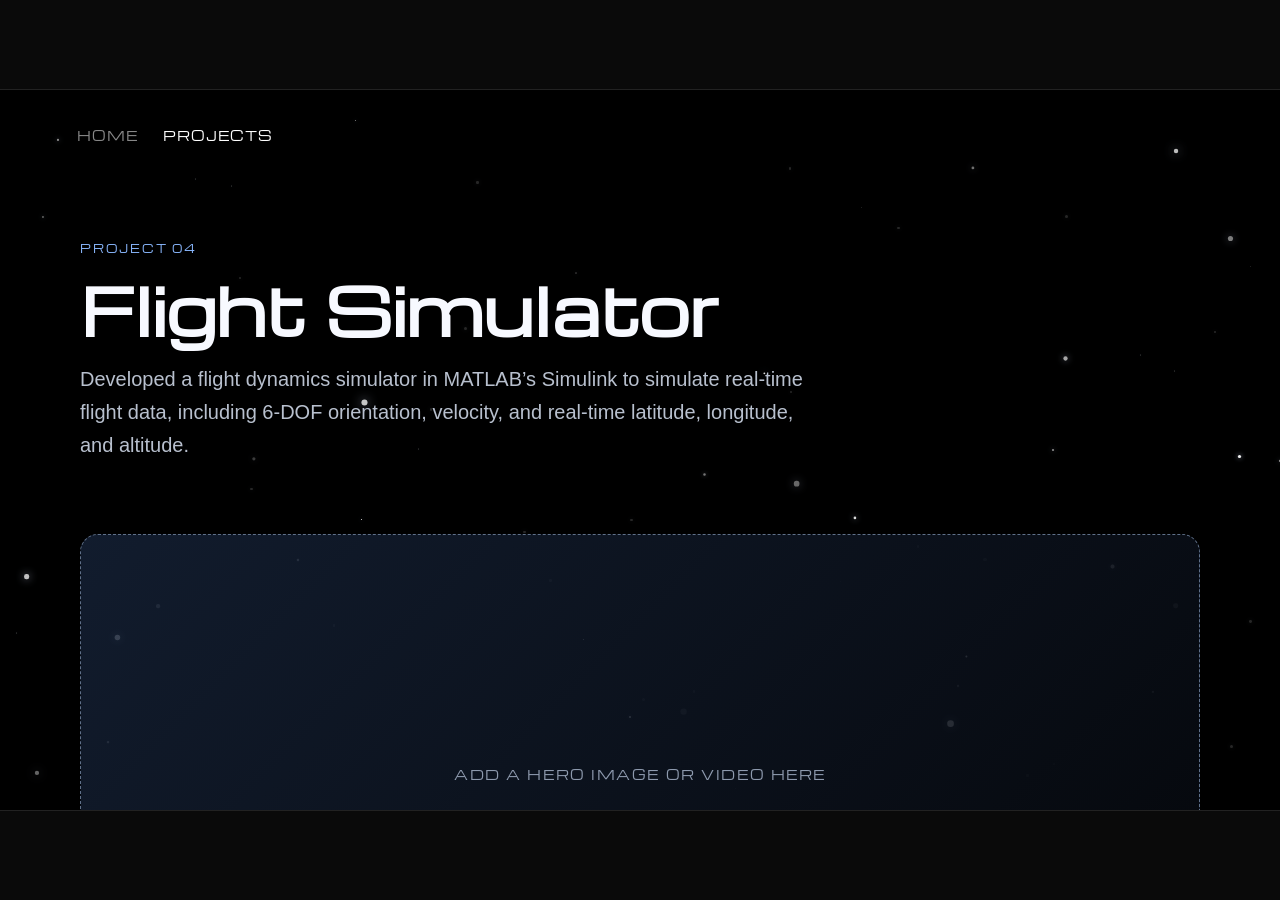
==== flight-simulator.html @ 3dca963f "Add files via upload" ====
<!DOCTYPE html>
<html lang="en">
<head>
  <meta charset="UTF-8">
  <meta name="viewport" content="width=device-width, initial-scale=1.0">
  <title>Flight Simulator — Jeff Wu</title>
  <link rel="stylesheet" href="project-template.css">
  <script src="project-background.js" defer></script>
</head>
<body>
  <main class="project-page">
    <header class="top-header"><nav><a href="index.html" class="nav-link">Home</a><a href="about.html" class="nav-link active">Projects</a></nav></header>
    <article class="project-content">
      <div class="eyebrow">Project 04</div>
      <h1>Flight Simulator</h1>
      <p class="intro">Developed a flight dynamics simulator in MATLAB’s Simulink to simulate real-time flight data, including 6-DOF orientation, velocity, and real-time latitude, longitude, and altitude.</p>
      <div class="project-image-placeholder">Add a hero image or video here</div>
      <section class="details-grid">
        <div class="detail-card"><h2>Overview</h2><p>Implemented a physical throttle and joystick to control the plane’s ailerons, elevators, rudders, and engine thrust in real time.</p></div>
        <div class="detail-card"><h2>Process & results</h2><p>Created a realistic visual environment of the simulator by linking Simulink to FlightGear, creating an integrated 3D interface system.</p></div>
      </section>
    </article>
  </main>
</body>
</html>
---- project-template.css ----
@import url('https://fonts.googleapis.com/css2?family=Michroma&display=swap');

* { box-sizing: border-box; }

body {
  height: 100vh;
  margin: 0;
  display: flex;
  align-items: center;
  justify-content: center;
  overflow: hidden;
  background: #0a0a0a;
  color: #f7f9ff;
  font-family: 'Michroma', sans-serif;
}

.project-page {
  position: relative;
  width: 100%;
  max-width: 100vw;
  max-height: 100vh;
  aspect-ratio: 16 / 9;
  overflow: auto;
  padding: clamp(90px, 12vw, 150px) 6% 64px;
  background: #000;
  outline: 1px solid #222;
}

.star-field {
  position: absolute;
  inset: 0;
  pointer-events: none;
  z-index: 0;
  overflow: hidden;
}

.background-star {
  position: absolute;
  display: block;
  border-radius: 50%;
  background: #fff;
  box-shadow: 0 0 5px rgba(210, 225, 255, .8);
  opacity: .15;
  transition: opacity 700ms ease, transform 700ms ease;
}

.shooting-star {
  position: absolute;
  width: 110px;
  height: 2px;
  border-radius: 999px;
  background: linear-gradient(90deg, transparent, rgba(220, 235, 255, .95), #fff);
  box-shadow: 0 0 8px rgba(210, 230, 255, .9);
  animation: shootAcross 1.1s ease-out forwards;
  transform-origin: right center;
}

.top-header, .project-content { position: relative; z-index: 1; }

.top-header {
  position: absolute;
  top: 5%;
  left: 6%;
}

.top-header nav { display: flex; gap: 2vw; }

.nav-link {
  color: #888;
  text-decoration: none;
  font-size: 1vw;
  letter-spacing: 1px;
  text-transform: uppercase;
}

.nav-link:hover, .nav-link.active { color: #fff; }

.project-content { max-width: 1120px; margin: auto; }

.eyebrow { color: #8ab8ff; font-size: 11px; letter-spacing: .16em; text-transform: uppercase; }
h1 { max-width: 900px; margin: 18px 0; font-size: clamp(30px, 5vw, 68px); line-height: 1.08; }
.intro { max-width: 730px; color: #b8c0ce; font-family: Arial, sans-serif; font-size: clamp(16px, 1.7vw, 20px); line-height: 1.65; }

.project-image-placeholder {
  display: grid;
  min-height: clamp(220px, 42vw, 480px);
  margin: clamp(36px, 6vw, 72px) 0;
  place-items: center;
  border: 1px dashed #60718a;
  border-radius: 18px;
  color: #8e9aae;
  background: linear-gradient(135deg, rgba(22, 35, 57, .8), rgba(5, 7, 11, .9));
  font-size: 13px;
  letter-spacing: .12em;
  text-align: center;
  text-transform: uppercase;
}

.details-grid { display: grid; grid-template-columns: repeat(2, minmax(0, 1fr)); gap: 24px; }
.detail-card { padding: 28px; border: 1px solid #25334b; border-radius: 14px; background: rgba(13, 19, 31, .72); }
.detail-card h2 { margin: 0 0 14px; font-size: 16px; }
.detail-card p { margin: 0; color: #b8c0ce; font-family: Arial, sans-serif; line-height: 1.65; }

@keyframes shootAcross {
  from { transform: translate(0, 0) rotate(-35deg); opacity: 0; }
  12% { opacity: 1; }
  to { transform: translate(-420px, 295px) rotate(-35deg); opacity: 0; }
}

@media (max-width: 680px) {
  .project-page { padding-top: 100px; }
  .details-grid { grid-template-columns: 1fr; }
  .nav-link { font-size: 11px; }
}
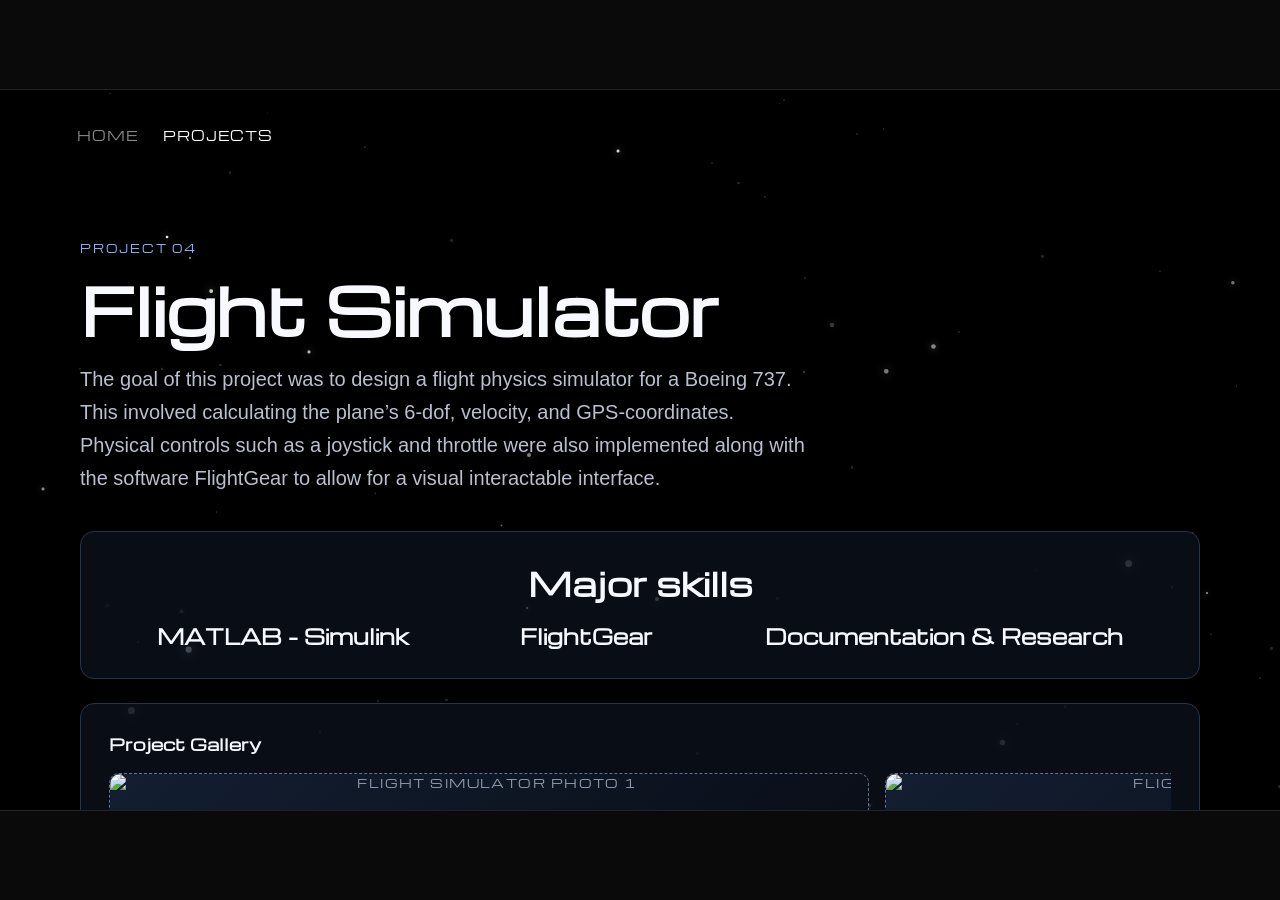
==== commit c5bc8eba: "Add files via upload" ====
--- a/flight-simulator.html
+++ b/flight-simulator.html
@@ -13,11 +13,26 @@
     <article class="project-content">
       <div class="eyebrow">Project 04</div>
       <h1>Flight Simulator</h1>
-      <p class="intro">Developed a flight dynamics simulator in MATLAB’s Simulink to simulate real-time flight data, including 6-DOF orientation, velocity, and real-time latitude, longitude, and altitude.</p>
-      <div class="project-image-placeholder">Add a hero image or video here</div>
+      <p class="intro">The goal of this project was to design a flight physics simulator for a Boeing 737. This involved calculating the plane’s 6-dof, velocity, and GPS-coordinates. Physical controls such as a joystick and throttle were also implemented along with the software FlightGear to allow for a visual interactable interface.</p>
       <section class="details-grid">
-        <div class="detail-card"><h2>Overview</h2><p>Implemented a physical throttle and joystick to control the plane’s ailerons, elevators, rudders, and engine thrust in real time.</p></div>
-        <div class="detail-card"><h2>Process & results</h2><p>Created a realistic visual environment of the simulator by linking Simulink to FlightGear, creating an integrated 3D interface system.</p></div>
+        <div class="detail-card" style="text-align: center;">
+          <h2 style="text-align: center; font-size: 2rem;">Major skills</h2>
+          <div style="display: flex; justify-content: space-around; align-items: center; gap: 1rem; font-size: 1.25rem; font-weight: bold; margin-top: 1rem;">
+            <span>MATLAB - Simulink</span>
+            <span>FlightGear</span>
+            <span>Documentation &amp; Research</span>
+          </div>
+        </div>
+        <section class="image-carousel" aria-label="Flight Simulator image carousel">
+          <h2>Project Gallery</h2>
+          <div class="carousel-track">
+            <div class="carousel-slide"><img src="https://lh3.googleusercontent.com/d/1lVQ-1gTrv2NPAA7FT-0GteNIbOTwVqK5" alt="Flight Simulator Photo 1"></div>
+            <div class="carousel-slide"><img src="https://lh3.googleusercontent.com/d/1QsnyifMpvP_pJePLXJufkZuaJi-mYTwR" alt="Flight Simulator Photo 2"></div>
+            <div class="carousel-slide"><img src="https://lh3.googleusercontent.com/d/1rD0hz2B_mtdhJuCenoVNtwKVt34U-dOE" alt="Flight Simulator Photo 3"></div>
+          </div>
+        </section>
+        <div class="detail-card"><h2>Process</h2><p>To calculate the 6-dof, the individual formulas for the position and orientation vectors were isolated from their respective matrices.</p><p>A map diagram of each formula and their respective variables were identified, then implemented in MATLAB’s Simulink.</p><p>Furthermore, the plane’s aerodynamic dimensions and characteristics (mass, span, chord length, etc.) were all found via official sources.</p></div>
+        <div class="detail-card"><h2>Outcome</h2><p>The final product was able to successfully replicate the plane’s physics during flight. To confirm the validity of our results, a graph was generated for various values such as Velocity vs. Time, Altitude vs. time, and compared to the correct results from the assignment document.</p><p>This project taught me how to use MATLAB’s Simulink and the process of calculating aerodynamic variables.</p></div>
       </section>
     </article>
   </main>
--- a/project-template.css
+++ b/project-template.css
@@ -81,25 +81,17 @@
 h1 { max-width: 900px; margin: 18px 0; font-size: clamp(30px, 5vw, 68px); line-height: 1.08; }
 .intro { max-width: 730px; color: #b8c0ce; font-family: Arial, sans-serif; font-size: clamp(16px, 1.7vw, 20px); line-height: 1.65; }
 
-.project-image-placeholder {
-  display: grid;
-  min-height: clamp(220px, 42vw, 480px);
-  margin: clamp(36px, 6vw, 72px) 0;
-  place-items: center;
-  border: 1px dashed #60718a;
-  border-radius: 18px;
-  color: #8e9aae;
-  background: linear-gradient(135deg, rgba(22, 35, 57, .8), rgba(5, 7, 11, .9));
-  font-size: 13px;
-  letter-spacing: .12em;
-  text-align: center;
-  text-transform: uppercase;
-}
-
-.details-grid { display: grid; grid-template-columns: repeat(2, minmax(0, 1fr)); gap: 24px; }
+.details-grid { display: grid; grid-template-columns: minmax(0, 1fr); gap: 24px; margin-top: 36px; }
 .detail-card { padding: 28px; border: 1px solid #25334b; border-radius: 14px; background: rgba(13, 19, 31, .72); }
 .detail-card h2 { margin: 0 0 14px; font-size: 16px; }
 .detail-card p { margin: 0; color: #b8c0ce; font-family: Arial, sans-serif; line-height: 1.65; }
+.detail-card p + p { margin-top: 14px; }
+
+.image-carousel { padding: 28px; border: 1px solid #25334b; border-radius: 14px; background: rgba(13, 19, 31, .72); }
+.image-carousel h2 { margin: 0 0 18px; font-size: 16px; }
+.carousel-track { display: flex; gap: 16px; overflow-x: auto; padding-bottom: 8px; scroll-snap-type: x mandatory; scrollbar-color: #60718a transparent; }
+.carousel-slide { display: grid; flex: 0 0 min(78%, 760px); min-height: clamp(220px, 35vw, 420px); place-items: center; scroll-snap-align: start; border: 1px dashed #60718a; border-radius: 10px; color: #8e9aae; background: linear-gradient(135deg, rgba(22, 35, 57, .8), rgba(5, 7, 11, .9)); font-size: 12px; letter-spacing: .12em; text-align: center; text-transform: uppercase; }
+.carousel-slide img { width: 100%; height: 100%; object-fit: cover; border-radius: inherit; }
 
 @keyframes shootAcross {
   from { transform: translate(0, 0) rotate(-35deg); opacity: 0; }
@@ -109,6 +101,6 @@
 
 @media (max-width: 680px) {
   .project-page { padding-top: 100px; }
-  .details-grid { grid-template-columns: 1fr; }
   .nav-link { font-size: 11px; }
+  .carousel-slide { flex-basis: 92%; }
 }
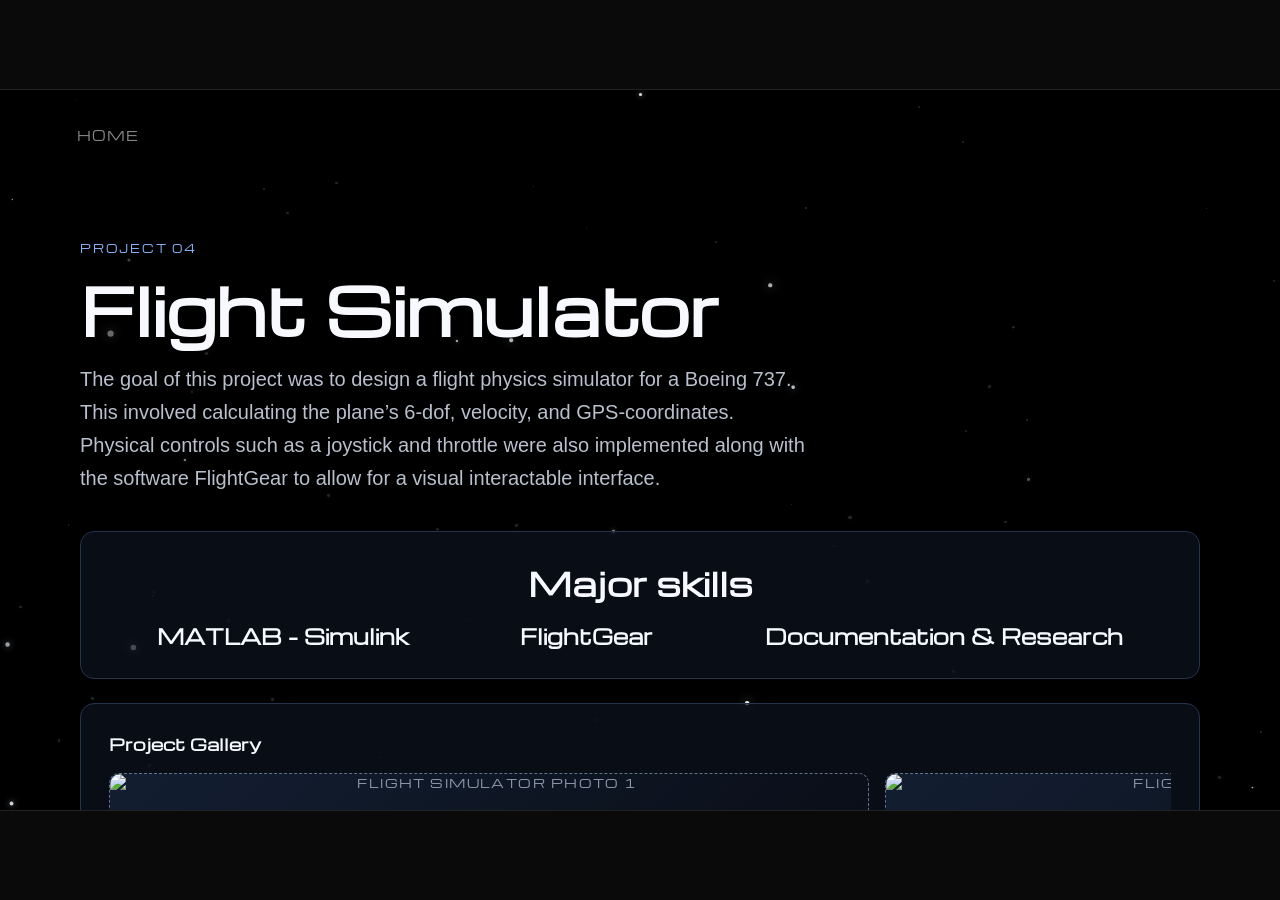
==== commit 0bf8f0ca: "Add files via upload" ====
--- a/flight-simulator.html
+++ b/flight-simulator.html
@@ -9,7 +9,7 @@
 </head>
 <body>
   <main class="project-page">
-    <header class="top-header"><nav><a href="index.html" class="nav-link">Home</a><a href="about.html" class="nav-link active">Projects</a></nav></header>
+    <header class="top-header"><nav><a href="home.html" class="nav-link">Home</a></nav></header>
     <article class="project-content">
       <div class="eyebrow">Project 04</div>
       <h1>Flight Simulator</h1>
@@ -37,4 +37,4 @@
     </article>
   </main>
 </body>
-</html>+</html>
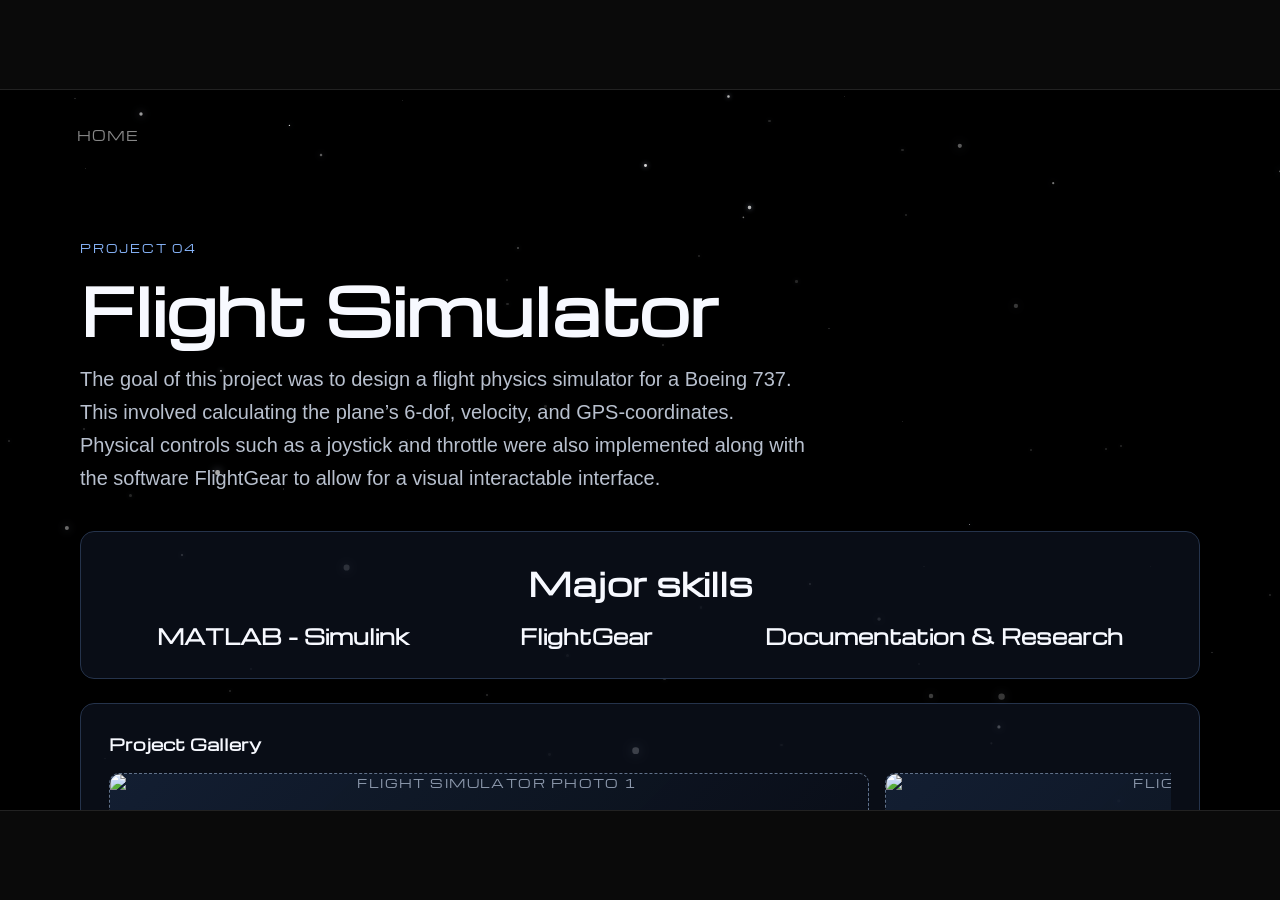
==== commit f720157b: "Add files via upload" ====
--- a/flight-simulator.html
+++ b/flight-simulator.html
@@ -9,7 +9,7 @@
 </head>
 <body>
   <main class="project-page">
-    <header class="top-header"><nav><a href="home.html" class="nav-link">Home</a></nav></header>
+    <header class="top-header"><nav><a href="index.html" class="nav-link">Home</a></nav></header>
     <article class="project-content">
       <div class="eyebrow">Project 04</div>
       <h1>Flight Simulator</h1>
